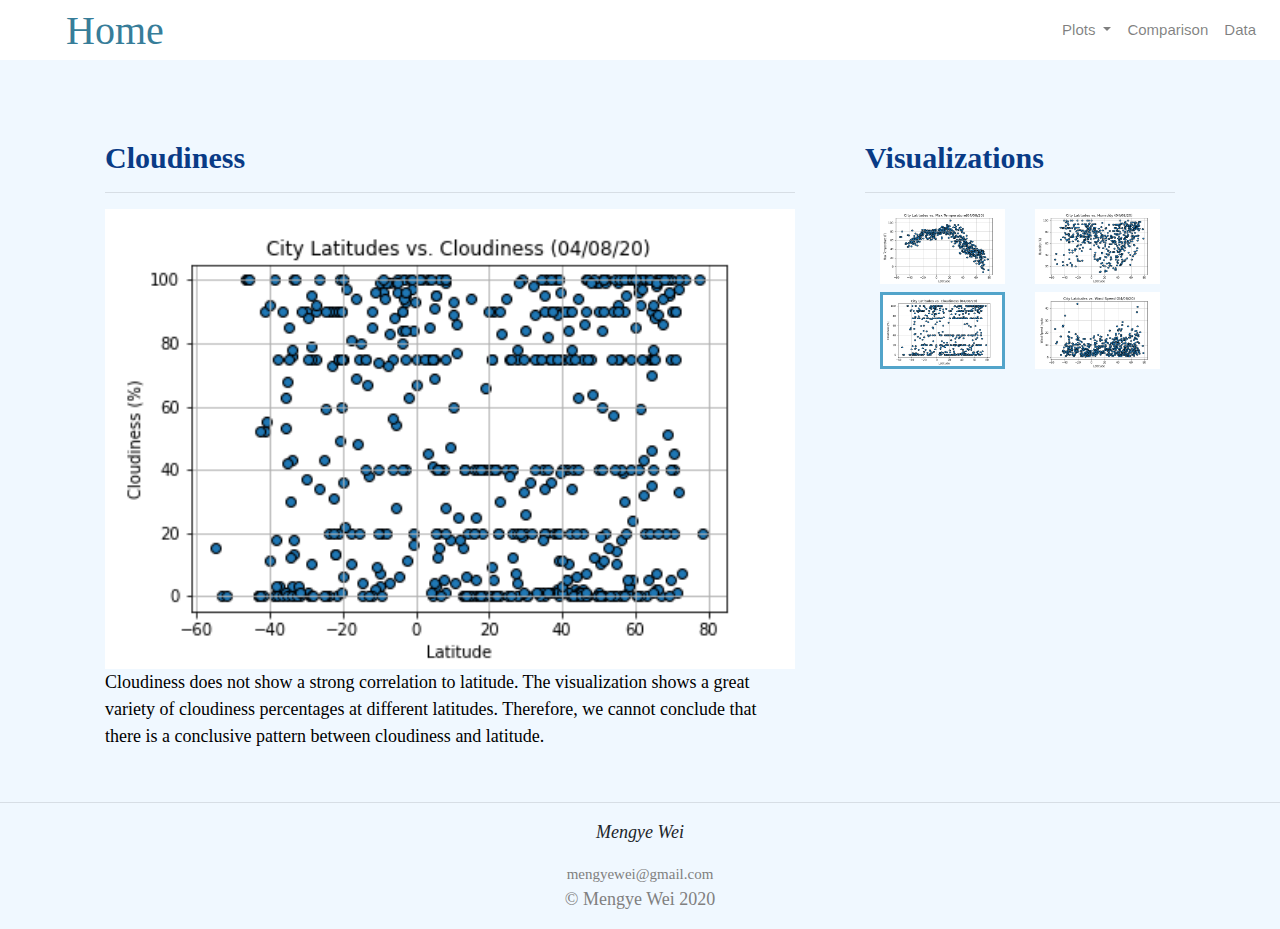
==== WebVisualizations/cloudiness.html @ 61a74601 "file added" ====
<!DOCTYPE html>
<html lang="en-us">

<head>
  <meta charset="UTF-8">
  <title>Web Visualizations</title>
  <link rel="stylesheet" href="https://stackpath.bootstrapcdn.com/bootstrap/4.3.1/css/bootstrap.min.css" integrity="sha384-ggOyR0iXCbMQv3Xipma34MD+dH/1fQ784/j6cY/iJTQUOhcWr7x9JvoRxT2MZw1T" crossorigin="anonymous">

  <link rel="stylesheet" href="style.css">
</head>

<body>
  <div class="navigation">
    <nav class="navbar navbar-expand-lg navbar-light">
      <a class="navbar-brand" active href="index.html">Home</a>
      <button class="navbar-toggler" type="button" data-toggle="collapse" data-target="#navbarSupportedContent" 
      aria-controls="navbarSupportedContent" aria-expanded="false" aria-label="Toggle navigation">
        <span class="navbar-toggler-icon"></span>
      </button>
    
      <div class="collapse navbar-collapse" id="navbarSupportedContent">
        <ul class="navbar-nav ml-auto">
          <li class="nav-item dropdown">
            <a class="nav-link dropdown-toggle" href="#" id="navbarDropdown" role="button" data-toggle="dropdown" 
            aria-haspopup="true" aria-expanded="false">
              Plots
            </a>
            <div class="dropdown-menu" aria-labelledby="navbarDropdown">
              <a class="dropdown-item" href="max_temperature.html">Max Temperature</a>
              <a class="dropdown-item" href="humidity.html">Humidity</a>
              <a class="dropdown-item active" href="cloudiness.html">Cloudiness</a>
              <a class="dropdown-item" href="windiness.html">windiness</a>
            </div>
          </li>
          <li class="nav-item">
            <a class="nav-link" href="comparions.html">Comparison</a>
          </li>
          <li class="nav-item">
            <a class="nav-link" href="data.html">Data</a>
          </li>
          </li>
        </ul>
      </div>
    </nav>
  </div>

  <div class="container">
    <div class="row">
      <div class="col-lg-8 col-md-12">
        <div class="box">
          <h3 class="title">Cloudiness</h3>
          <hr>
          <img src="Resources/assets/images/lat_cloud.png" alt="Cloudiness">
          <p>Cloudiness does not show a strong correlation to latitude. The visualization shows a great variety of
            cloudiness percentages at different latitudes. Therefore, we cannot conclude that there is a conclusive
            pattern between cloudiness and latitude.</p>
        </div>
      </div>

      <div class="col-lg-4 col-md-12">
        <div class="box">
          <h4 class="title">Visualizations</h4>
          <hr>
          <div class="container">
            <div class="row">
              <div class="col-6">
                <a href="max_temperature.html">
                  <img class="panel" src="Resources/assets/images/lat_temp.png" alt="Lat Max Temperature">
                </a>
              </div>
            
              <div class="col-6">
                <a href="humidity.html">
                  <img class="panel" src="Resources/assets/images/lat_humi.png" alt="Lat Humidity">
                </a>
              </div>
    
              <div class="col-6">
                <a href="cloudiness.html">
                  <img class="panel active" src="Resources/assets/images/lat_cloud.png" alt="Lat Cloudiness">
                </a>
              </div>
    
              <div class="col-6">
                <a href="windiness.html">
                  <img class="panel" src="Resources/assets/images/lat_wind.png" alt="Lat Wind">
                </a>
              </div>
    
            </div>
          </div>
        </div>
      </div>
    </div>
  </div>

  <hr>  

  <footer>
    <div class="inner">
    
      <p><em>Mengye Wei</em></p>
      <a href="mailto:mengyewei@gmail.com">mengyewei@gmail.com</a>
    
      <p class="copyright">&copy; Mengye Wei 2020</p>	
  
    </div>
  </footer>



  <script src="https://code.jquery.com/jquery-3.3.1.slim.min.js" integrity="sha384-q8i/X+965DzO0rT7abK41JStQIAqVgRVzpbzo5smXKp4YfRvH+8abtTE1Pi6jizo" crossorigin="anonymous"></script>
  <script src="https://cdnjs.cloudflare.com/ajax/libs/popper.js/1.14.7/umd/popper.min.js" integrity="sha384-UO2eT0CpHqdSJQ6hJty5KVphtPhzWj9WO1clHTMGa3JDZwrnQq4sF86dIHNDz0W1" crossorigin="anonymous"></script>
  <script src="https://maxcdn.bootstrapcdn.com/bootstrap/4.0.0/js/bootstrap.min.js" integrity="sha384-JZR6Spejh4U02d8jOt6vLEHfe/JQGiRRSQQxSfFWpi1MquVdAyjUar5+76PVCmYl" crossorigin="anonymous"></script>
  <script src="https://stackpath.bootstrapcdn.com/bootstrap/4.3.1/js/bootstrap.min.js" integrity="sha384-JjSmVgyd0p3pXB1rRibZUAYoIIy6OrQ6VrjIEaFf/nJGzIxFDsf4x0xIM+B07jRM" crossorigin="anonymous"></script>

</body>

</html>
---- WebVisualizations/style.css ----
@import url('https://fonts.googleapis.com/css2?family=Roboto+Mono:wght@500&display=swap');

body{
    background-color:aliceblue;
}
/* Navigation */
.navbar{
    width: 100%;
    max-height: 60px;
    font-size: 18px;
    background-color: white;
}

.active, .dropdown-menu .dropdown-item:active a:hover{
    background-color:white; 
}

.dropdown-item{
    color:steelblue; 
}

.navigation .navbar-brand{
    color: rgb(55, 125, 153);
    font-family: "Roboto_Mono";
    margin-left: 30px;
    font-size: 40px;
    line-height: 55px;
    float: left;
    padding: 0px 20px;
}


.dropdown .dropdown-menu .dropdown-item:active, .dropdown .dropdown-menu .dropdown-item:hover{
    background-color:white;
}

a{
    color: rgb(55, 125, 153);
    font-size: 15px; 
}

.navbar-brand:hover{
    color: rgb(175, 175, 175);
}

/* Box */
.box{
    margin-top: 60px;
    padding: 20px;
    color: black;
    font-family: "Roboto_Mono";
    font-size: 18px;
}

/* Image */
img{
    width:100%;
    height:90%;
}

.vizualization{
    width: 40%;
    height:50%;
}

.active, .panel:hover{
    border-color:rgb(82, 164, 202);
    border-style: solid; 
    
}

/* Title */
.title{
    color: rgb(9, 59, 134);
    font-family: "Roboto_Mono";
    font-size: 30px;
    font-weight: bold;
}

/* Paragraph */
p{
    font-size: 18px;
}

/* Footer */
.inner{
    text-align: center;
    font-family: "Roboto-Mono";
}

.inner a{
    color: gray;
}

.inner .copyright{
    color: gray;
}

@media(max-width: 992px){
    .navbar{
        max-height: none; 
        padding: inherit;
    }
    .navbar div{
        margin: inherit; 
        background-color: white;  
    }
    .navbar-brand{
        padding: 10px; 
    }
    
    button{
        margin-right: 30px; 
    }
    button:focus {
        outline: 1px dotted;
        outline: 5px auto -webkit-focusring-color;
        }
    }
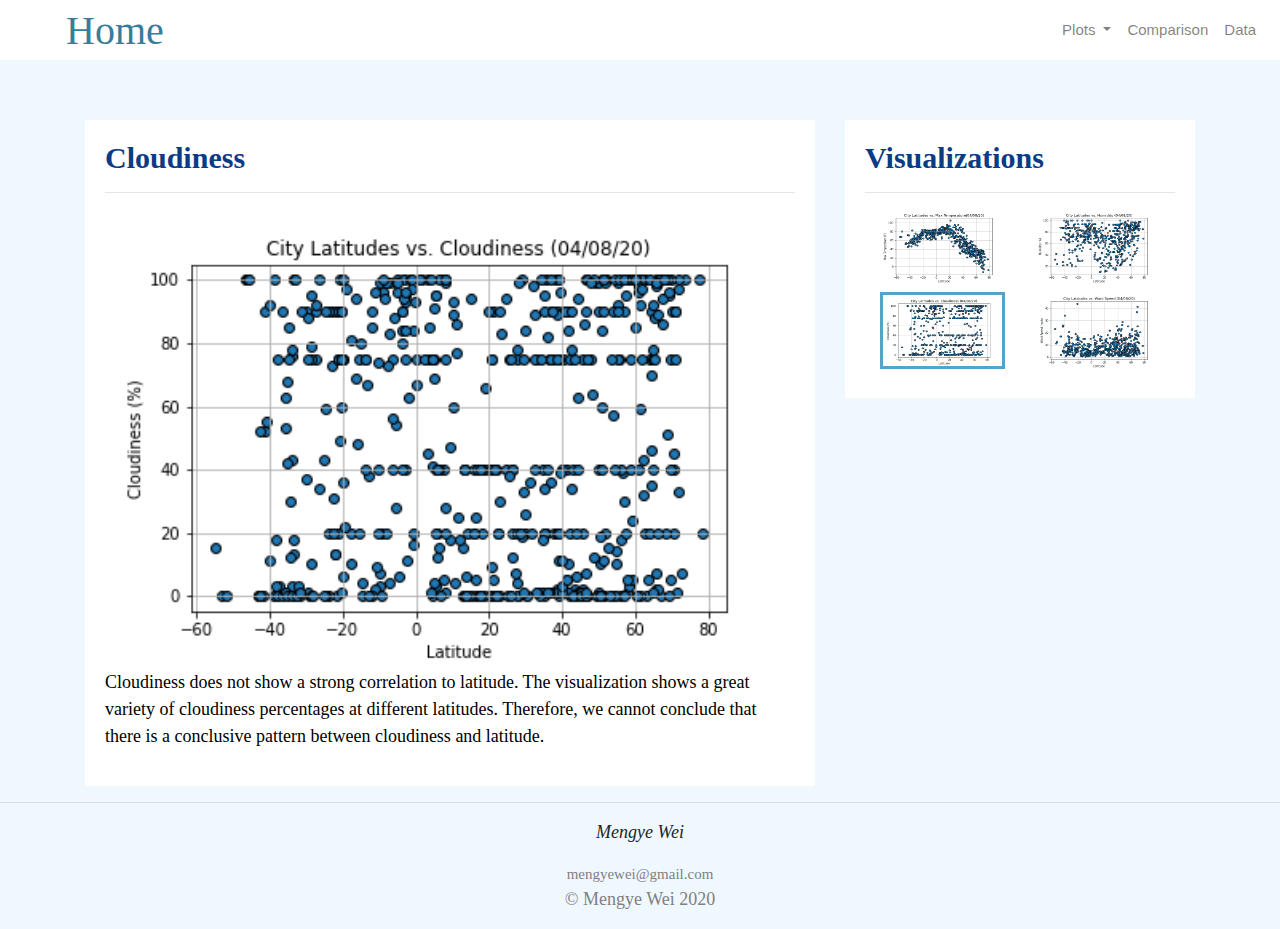
==== commit c3e9f29a: "visualize these" ====
--- a/WebVisualizations/cloudiness.html
+++ b/WebVisualizations/cloudiness.html
@@ -10,6 +10,7 @@
 </head>
 
 <body>
+  <!-- navigation -->
   <div class="navigation">
     <nav class="navbar navbar-expand-lg navbar-light">
       <a class="navbar-brand" active href="index.html">Home</a>
@@ -44,8 +45,10 @@
     </nav>
   </div>
 
+  <!-- cloudiness page -->
   <div class="container">
     <div class="row">
+      <!-- main text left column -->
       <div class="col-lg-8 col-md-12">
         <div class="box">
           <h3 class="title">Cloudiness</h3>
@@ -57,6 +60,7 @@
         </div>
       </div>
 
+      <!-- visualization right of the column -->
       <div class="col-lg-4 col-md-12">
         <div class="box">
           <h4 class="title">Visualizations</h4>
@@ -96,6 +100,7 @@
 
   <hr>  
 
+  <!-- footer -->
   <footer>
     <div class="inner">
     
--- a/WebVisualizations/style.css
+++ b/WebVisualizations/style.css
@@ -1,3 +1,4 @@
+/* import google font */
 @import url('https://fonts.googleapis.com/css2?family=Roboto+Mono:wght@500&display=swap');
 
 body{
@@ -50,6 +51,7 @@
     color: black;
     font-family: "Roboto_Mono";
     font-size: 18px;
+    background-color: white;
 }
 
 /* Image */
@@ -80,6 +82,20 @@
 /* Paragraph */
 p{
     font-size: 18px;
+}
+
+/* Portfolio */
+h1{
+    font-size: 80px;
+}
+
+h2{
+    font-size: 50px;
+    color: white;
+}
+
+.grid-item-text{
+    font-size: 20px;
 }
 
 /* Footer */
